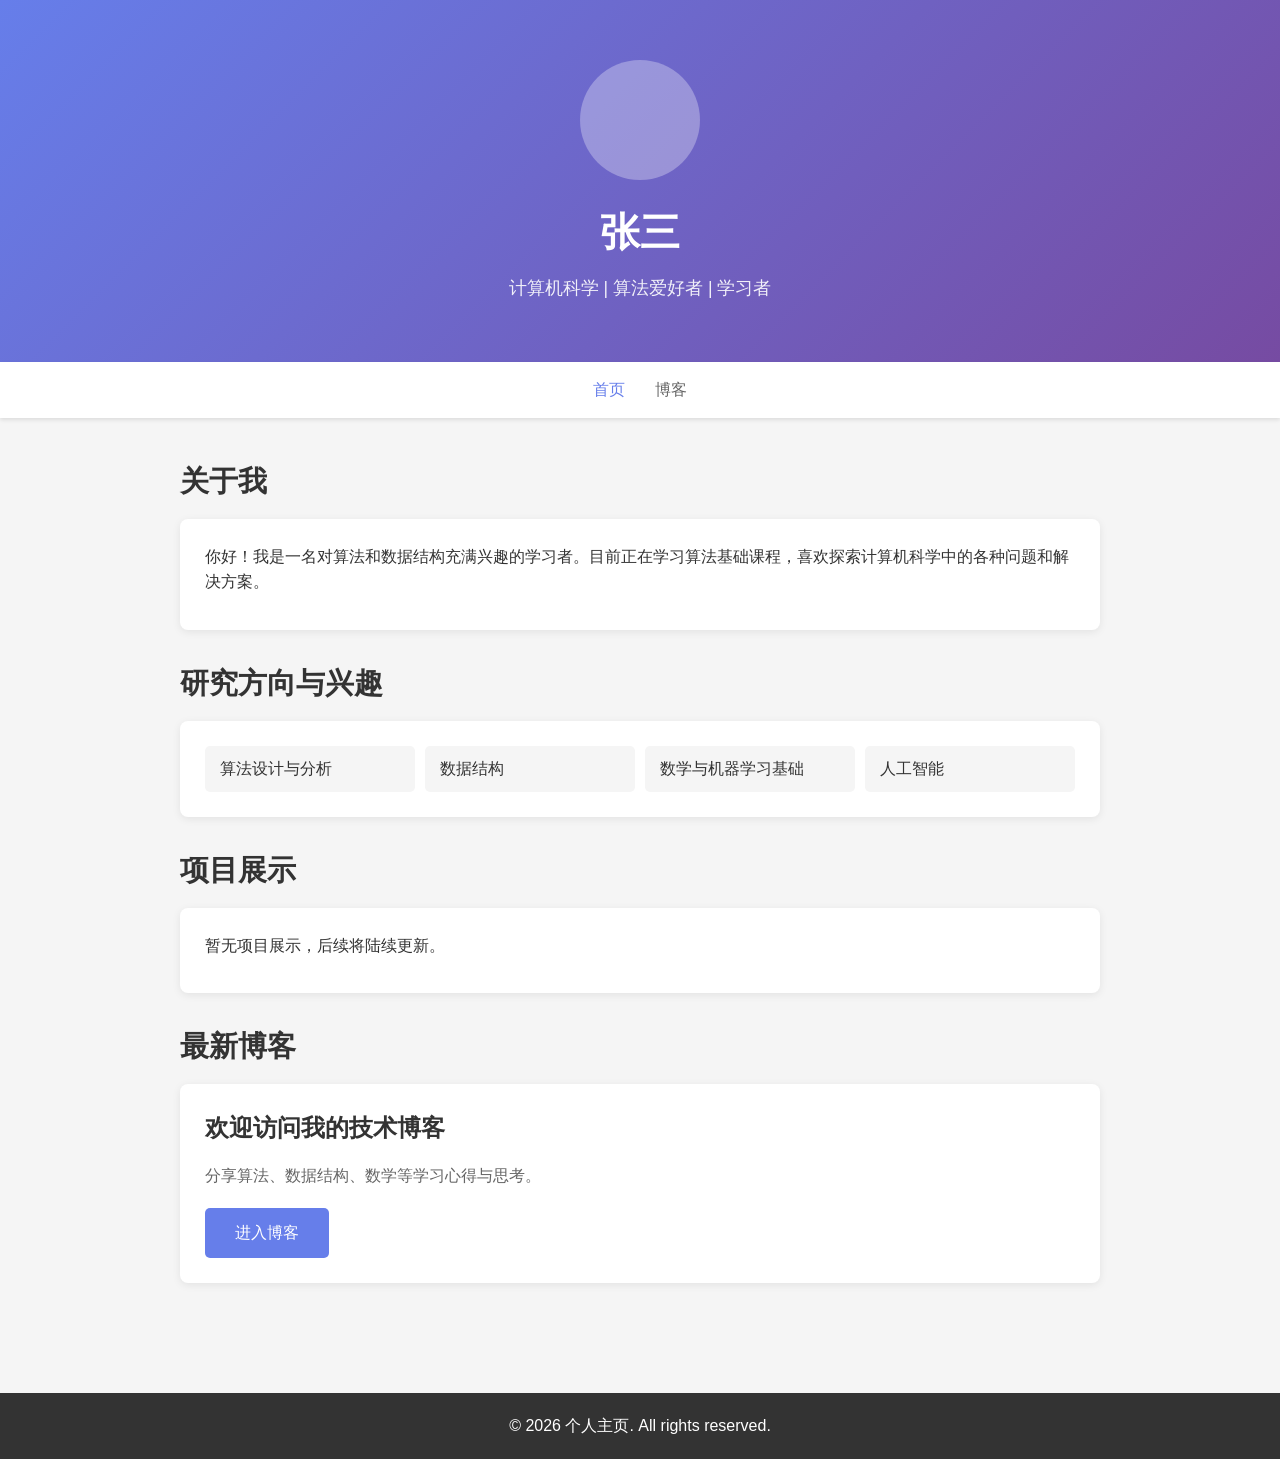
==== index.html @ f65bf12f "Initial commit: personal homepage with blog" ====
<!DOCTYPE html>
<html lang="zh-CN">
<head>
    <meta charset="UTF-8">
    <meta name="viewport" content="width=device-width, initial-scale=1.0">
    <title>个人主页</title>
    <link rel="stylesheet" href="styles.css">
</head>
<body>
    <header class="hero">
        <div class="container">
            <div class="profile-section">
                <div class="avatar"></div>
                <h1>张三</h1>
                <p class="subtitle">计算机科学 | 算法爱好者 | 学习者</p>
            </div>
        </div>
    </header>

    <nav class="navigation">
        <div class="container nav-container">
            <ul class="nav-list">
                <li><a href="index.html" class="active">首页</a></li>
                <li><a href="blog.html">博客</a></li>
            </ul>
        </div>
    </nav>

    <main class="main-content">
        <section class="section">
            <div class="container">
                <h2 class="section-title">关于我</h2>
                <div class="card">
                    <p>你好！我是一名对算法和数据结构充满兴趣的学习者。目前正在学习算法基础课程，喜欢探索计算机科学中的各种问题和解决方案。</p>
                </div>
            </div>
        </section>

        <section class="section">
            <div class="container">
                <h2 class="section-title">研究方向与兴趣</h2>
                <div class="card">
                    <ul class="interest-list">
                        <li>算法设计与分析</li>
                        <li>数据结构</li>
                        <li>数学与机器学习基础</li>
                        <li>人工智能</li>
                    </ul>
                </div>
            </div>
        </section>

        <section class="section">
            <div class="container">
                <h2 class="section-title">项目展示</h2>
                <div class="card">
                    <p>暂无项目展示，后续将陆续更新。</p>
                </div>
            </div>
        </section>

        <section class="section">
            <div class="container">
                <h2 class="section-title">最新博客</h2>
                <div class="card blog-preview">
                    <h3>欢迎访问我的技术博客</h3>
                    <p>分享算法、数据结构、数学等学习心得与思考。</p>
                    <a href="blog.html" class="btn">进入博客</a>
                </div>
            </div>
        </section>
    </main>

    <footer class="footer">
        <div class="container">
            <p>&copy; 2026 个人主页. All rights reserved.</p>
        </div>
    </footer>
</body>
</html>
---- styles.css ----
* {
    margin: 0;
    padding: 0;
    box-sizing: border-box;
}

body {
    font-family: -apple-system, BlinkMacSystemFont, "Segoe UI", Roboto, "Helvetica Neue", Arial, sans-serif;
    line-height: 1.6;
    color: #333;
    background-color: #f5f5f5;
}

.container {
    max-width: 960px;
    margin: 0 auto;
    padding: 0 20px;
}

header.hero {
    background: linear-gradient(135deg, #667eea 0%, #764ba2 100%);
    color: white;
    padding: 60px 0;
    text-align: center;
}

.profile-section .avatar {
    width: 120px;
    height: 120px;
    border-radius: 50%;
    background-color: rgba(255, 255, 255, 0.3);
    margin: 0 auto 20px;
}

header.hero h1 {
    font-size: 2.5rem;
    margin-bottom: 10px;
}

header.hero .subtitle {
    font-size: 1.1rem;
    opacity: 0.9;
}

nav.navigation {
    background-color: #fff;
    box-shadow: 0 2px 4px rgba(0, 0, 0, 0.1);
    position: sticky;
    top: 0;
    z-index: 100;
}

.nav-container {
    display: flex;
    justify-content: center;
}

.nav-list {
    list-style: none;
    display: flex;
    gap: 30px;
}

.nav-list a {
    text-decoration: none;
    color: #666;
    font-weight: 500;
    padding: 15px 0;
    display: block;
    transition: color 0.3s;
}

.nav-list a:hover,
.nav-list a.active {
    color: #667eea;
}

.main-content {
    padding: 40px 0;
    min-height: calc(100vh - 200px);
}

.section {
    margin-bottom: 30px;
}

.section-title {
    font-size: 1.8rem;
    margin-bottom: 15px;
    color: #333;
}

.card {
    background-color: #fff;
    border-radius: 8px;
    padding: 25px;
    box-shadow: 0 2px 8px rgba(0, 0, 0, 0.08);
}

.card p {
    margin-bottom: 10px;
}

.interest-list {
    list-style: none;
    display: grid;
    grid-template-columns: repeat(auto-fit, minmax(200px, 1fr));
    gap: 10px;
}

.interest-list li {
    padding: 10px 15px;
    background-color: #f5f5f5;
    border-radius: 5px;
}

.blog-list {
    display: flex;
    flex-direction: column;
    gap: 20px;
}

.blog-card {
    border-left: 4px solid #667eea;
}

.blog-card h3 {
    font-size: 1.4rem;
    margin: 10px 0;
}

.blog-card p {
    color: #666;
    margin-bottom: 15px;
}

.tag {
    display: inline-block;
    padding: 4px 12px;
    border-radius: 15px;
    font-size: 0.85rem;
    font-weight: 500;
}

.tag-math {
    background-color: #e8f5e9;
    color: #2e7d32;
}

.nav-blog {
    margin-top: 20px;
    text-align: center;
}

header.blog-hero {
    padding: 40px 0;
    text-align: left;
}

header.blog-hero .container {
    display: flex;
    flex-direction: column;
    gap: 10px;
}

header.blog-hero h1 {
    font-size: 2rem;
    margin: 0;
}

.blog-content .card {
    margin-bottom: 20px;
}

.blog-content .card h2 {
    font-size: 1.5rem;
    margin: 25px 0 15px;
    color: #667eea;
}

.blog-content .card h2:first-child {
    margin-top: 0;
}

.blog-content .card h3 {
    font-size: 1.2rem;
    margin: 20px 0 10px;
    color: #333;
}

.blog-content .card p {
    margin-bottom: 15px;
    line-height: 1.8;
}

.blog-content .card ul {
    margin: 10px 0 15px 20px;
}

.blog-content .card li {
    margin-bottom: 8px;
}

footer.footer {
    text-align: center;
    padding: 40px;
}

.blog-preview h3 {
    font-size: 1.5rem;
    margin-bottom: 15px;
}

.blog-preview p {
    margin-bottom: 20px;
    color: #666;
}

.btn {
    display: inline-block;
    padding: 12px 30px;
    background-color: #667eea;
    color: white;
    text-decoration: none;
    border-radius: 5px;
    transition: background-color 0.3s;
}

.btn:hover {
    background-color: #764ba2;
}

footer.footer {
    background-color: #333;
    color: white;
    text-align: center;
    padding: 20px 0;
    margin-top: 40px;
}

@media (max-width: 768px) {
    header.hero {
        padding: 40px 0;
    }

    header.hero h1 {
        font-size: 2rem;
    }

    .section-title {
        font-size: 1.5rem;
    }

    .nav-list {
        gap: 20px;
    }

    .interest-list {
        grid-template-columns: 1fr;
    }
}
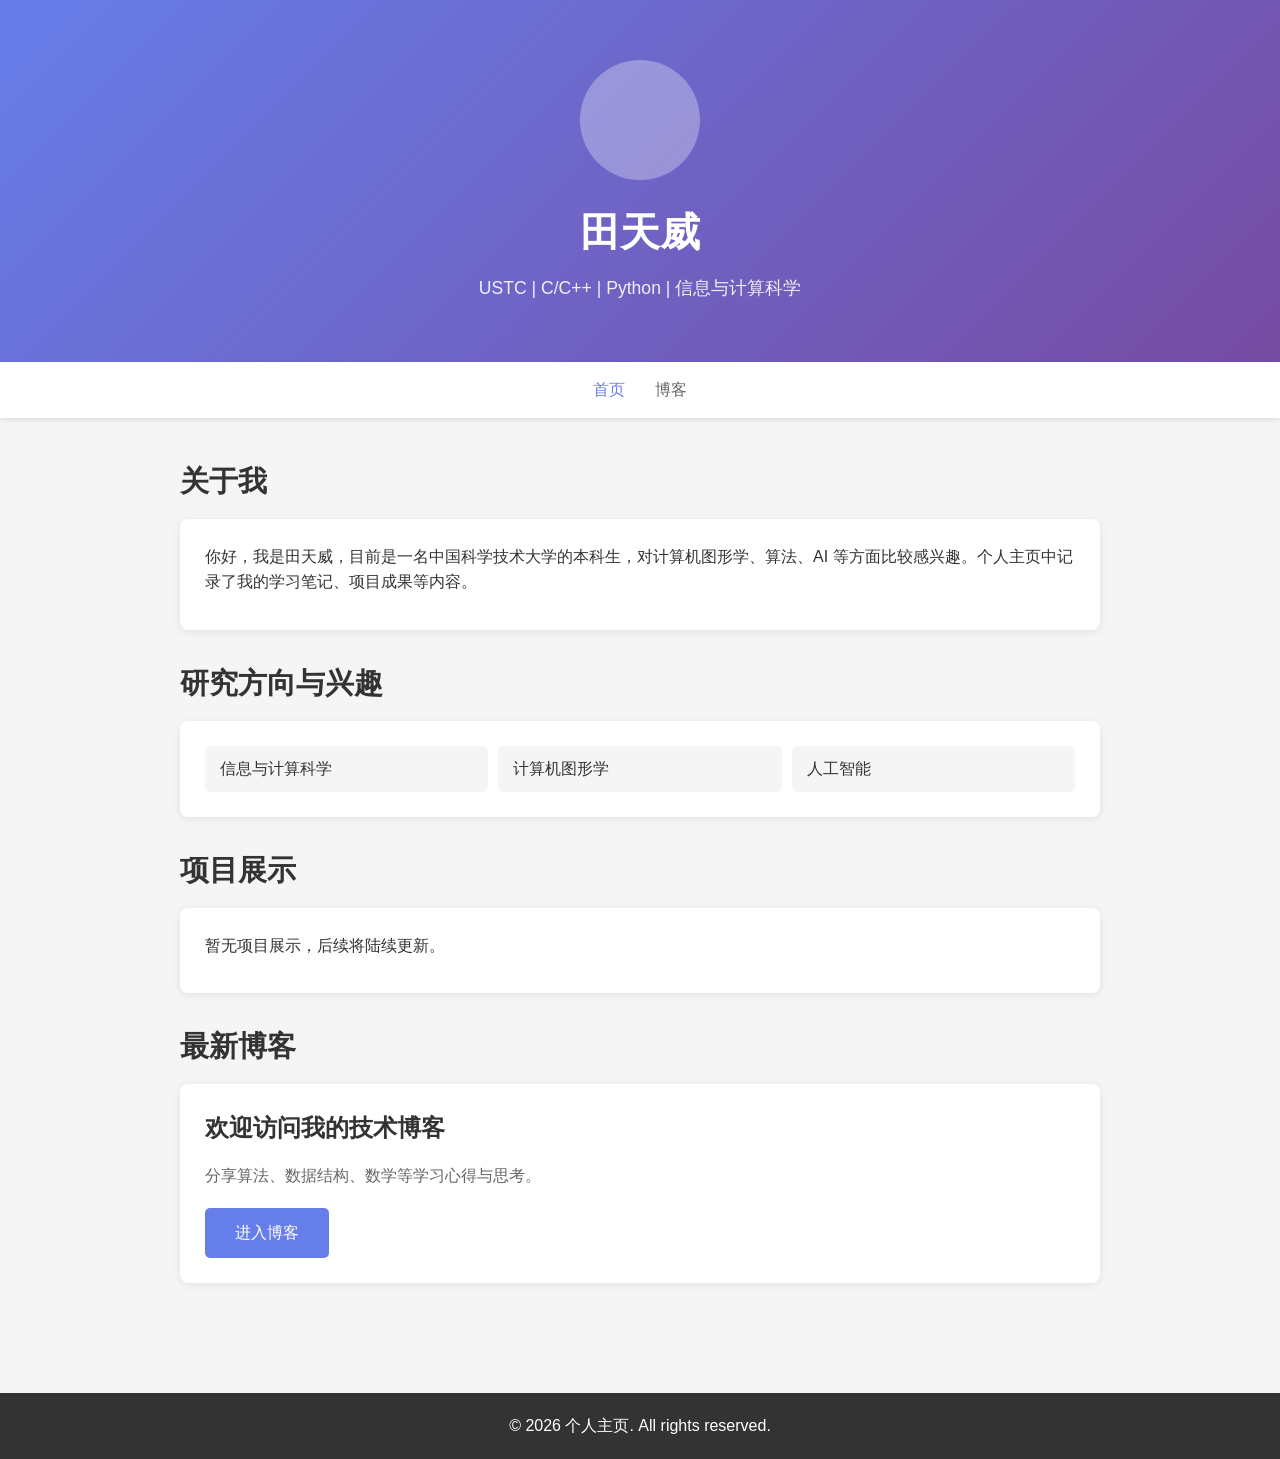
==== commit 7ddf1b2b: "Update personal info: name, bio, interests" ====
--- a/index.html
+++ b/index.html
@@ -11,8 +11,8 @@
         <div class="container">
             <div class="profile-section">
                 <div class="avatar"></div>
-                <h1>张三</h1>
-                <p class="subtitle">计算机科学 | 算法爱好者 | 学习者</p>
+                <h1>田天威</h1>
+                <p class="subtitle">USTC | C/C++ | Python | 信息与计算科学</p>
             </div>
         </div>
     </header>
@@ -31,7 +31,7 @@
             <div class="container">
                 <h2 class="section-title">关于我</h2>
                 <div class="card">
-                    <p>你好！我是一名对算法和数据结构充满兴趣的学习者。目前正在学习算法基础课程，喜欢探索计算机科学中的各种问题和解决方案。</p>
+                    <p>你好，我是田天威，目前是一名中国科学技术大学的本科生，对计算机图形学、算法、AI 等方面比较感兴趣。个人主页中记录了我的学习笔记、项目成果等内容。</p>
                 </div>
             </div>
         </section>
@@ -41,9 +41,8 @@
                 <h2 class="section-title">研究方向与兴趣</h2>
                 <div class="card">
                     <ul class="interest-list">
-                        <li>算法设计与分析</li>
-                        <li>数据结构</li>
-                        <li>数学与机器学习基础</li>
+                        <li>信息与计算科学</li>
+                        <li>计算机图形学</li>
                         <li>人工智能</li>
                     </ul>
                 </div>
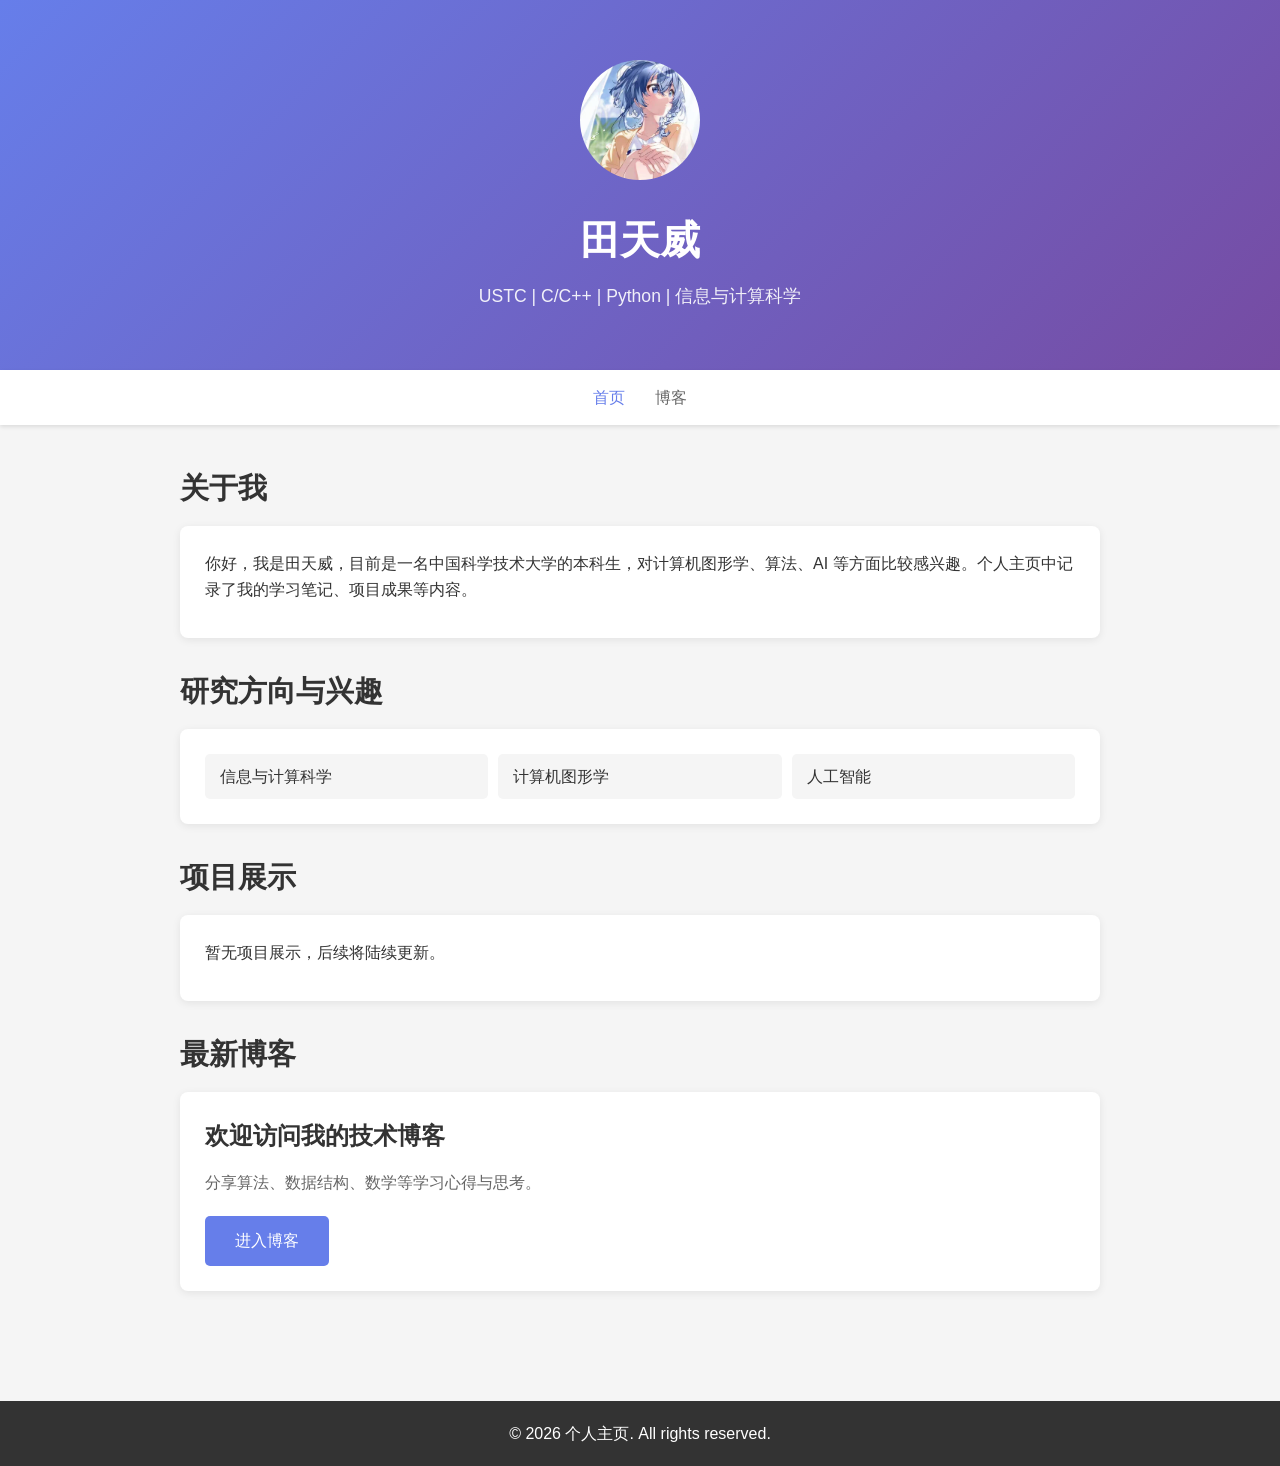
==== commit ee4b4488: "Add avatar image with circular crop" ====
--- a/index.html
+++ b/index.html
@@ -10,7 +10,7 @@
     <header class="hero">
         <div class="container">
             <div class="profile-section">
-                <div class="avatar"></div>
+                <img src="海咲野心.jpg" alt="头像" class="avatar">
                 <h1>田天威</h1>
                 <p class="subtitle">USTC | C/C++ | Python | 信息与计算科学</p>
             </div>
--- a/styles.css
+++ b/styles.css
@@ -28,7 +28,7 @@
     width: 120px;
     height: 120px;
     border-radius: 50%;
-    background-color: rgba(255, 255, 255, 0.3);
+    object-fit: cover;
     margin: 0 auto 20px;
 }
 
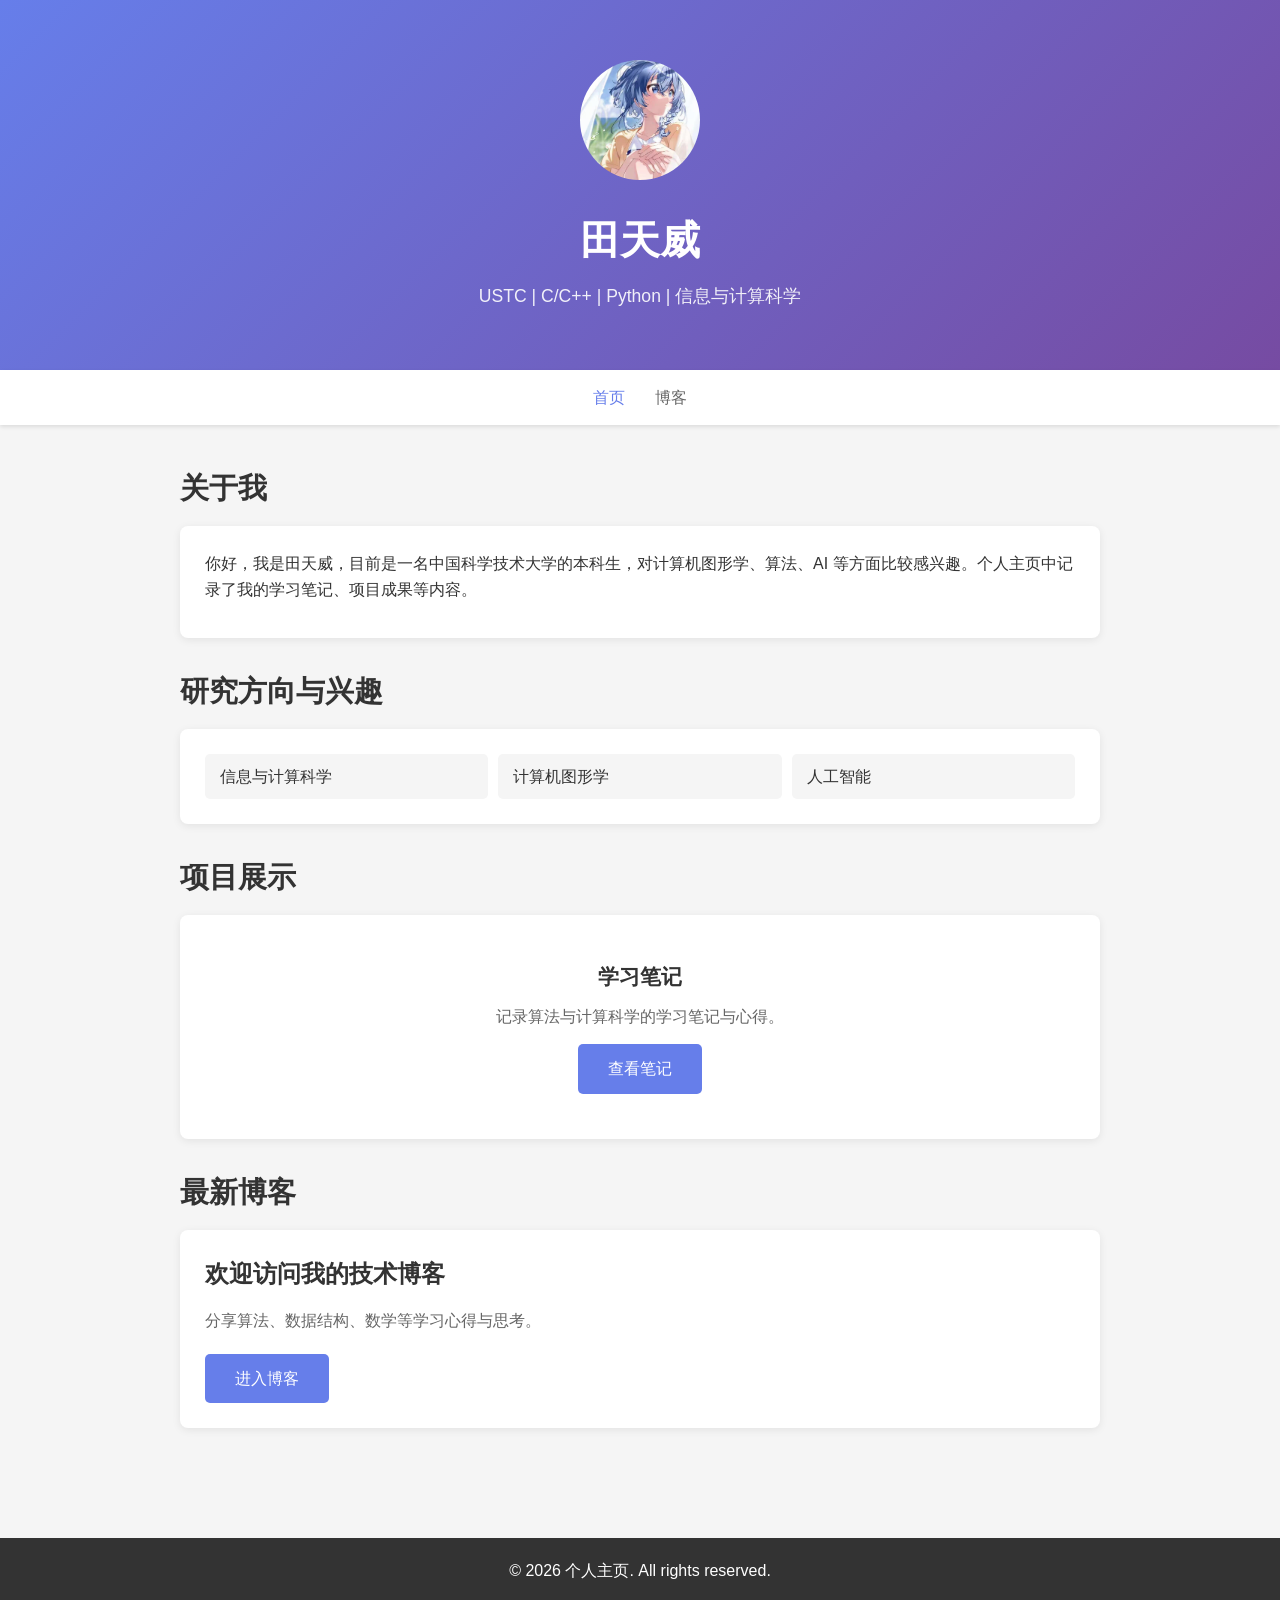
==== commit d2108228: "Add learning notes project with PDF link" ====
--- a/index.html
+++ b/index.html
@@ -53,7 +53,11 @@
             <div class="container">
                 <h2 class="section-title">项目展示</h2>
                 <div class="card">
-                    <p>暂无项目展示，后续将陆续更新。</p>
+                    <div class="project-item">
+                        <h3>学习笔记</h3>
+                        <p>记录算法与计算科学的学习笔记与心得。</p>
+                        <a href="main.pdf" class="btn" target="_blank">查看笔记</a>
+                    </div>
                 </div>
             </div>
         </section>
--- a/styles.css
+++ b/styles.css
@@ -99,6 +99,21 @@
 
 .card p {
     margin-bottom: 10px;
+}
+
+.project-item {
+    text-align: center;
+    padding: 20px;
+}
+
+.project-item h3 {
+    font-size: 1.3rem;
+    margin-bottom: 10px;
+}
+
+.project-item p {
+    color: #666;
+    margin-bottom: 15px;
 }
 
 .interest-list {
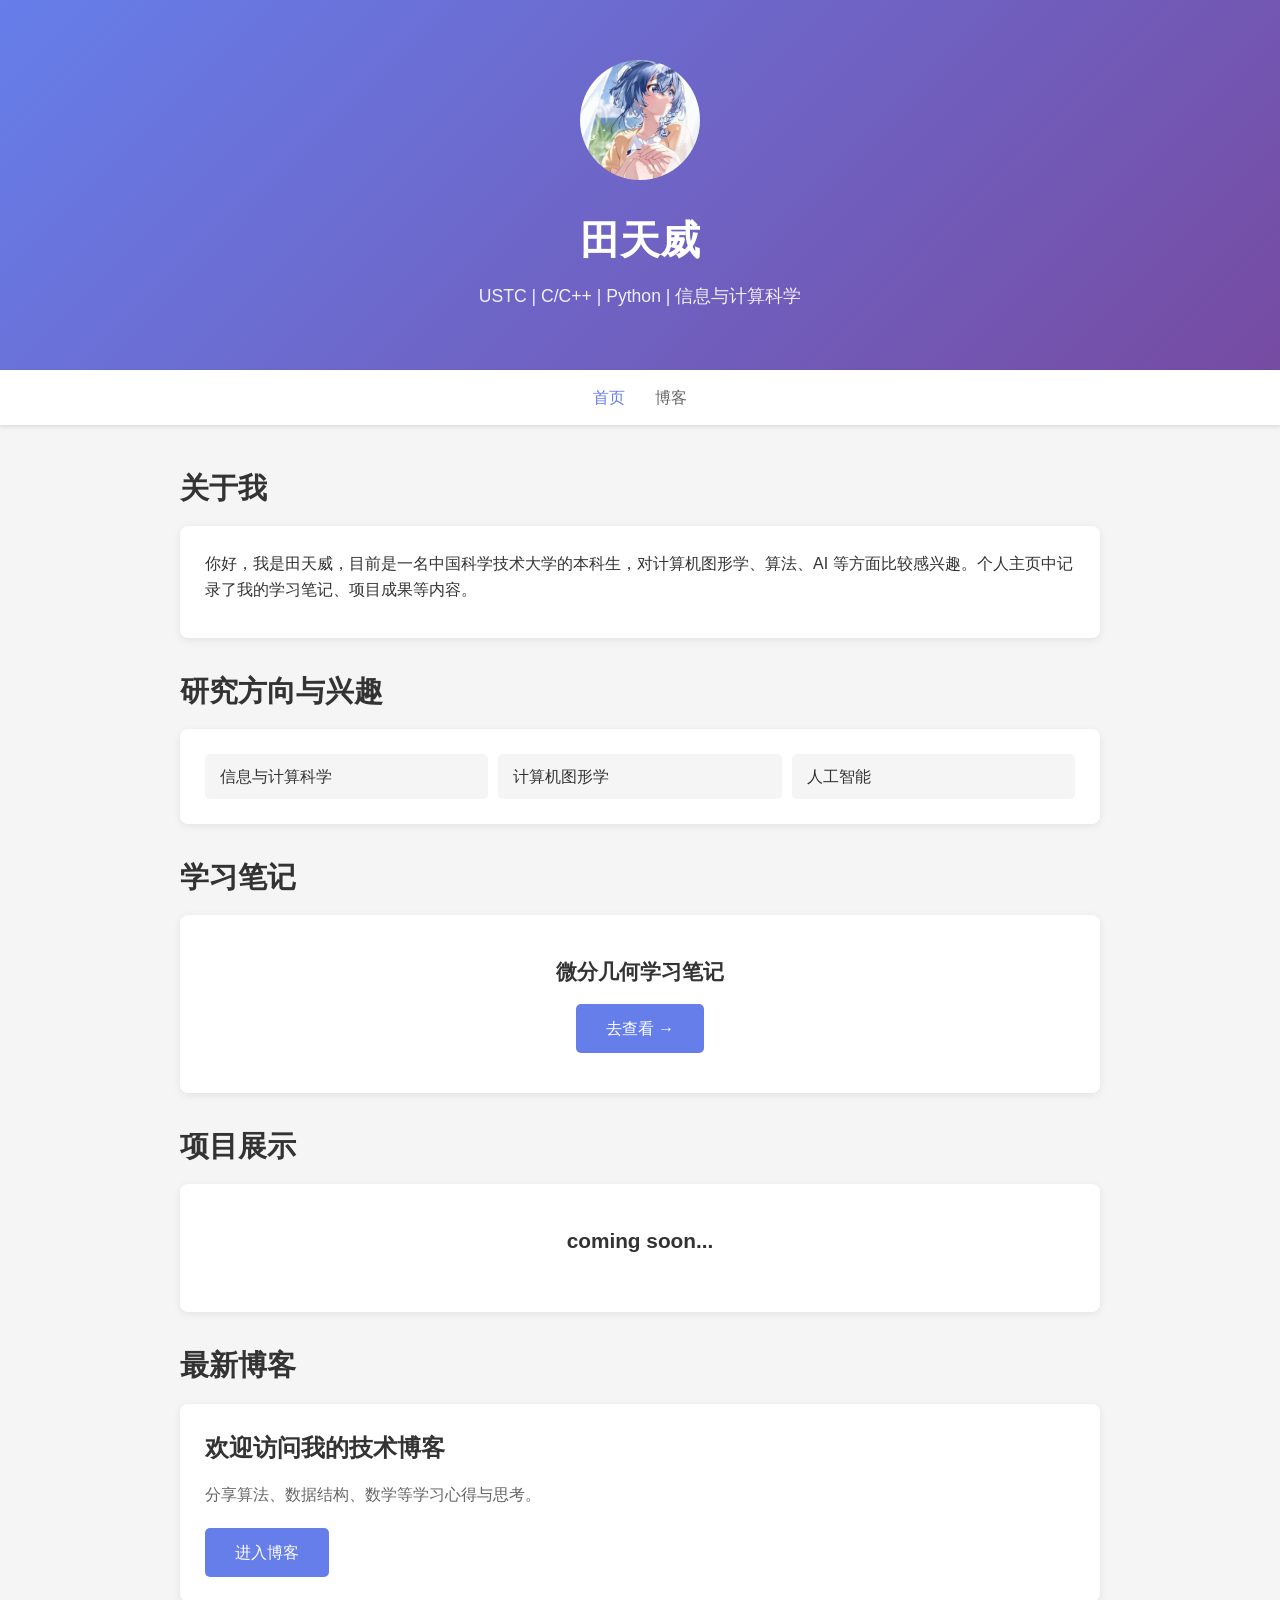
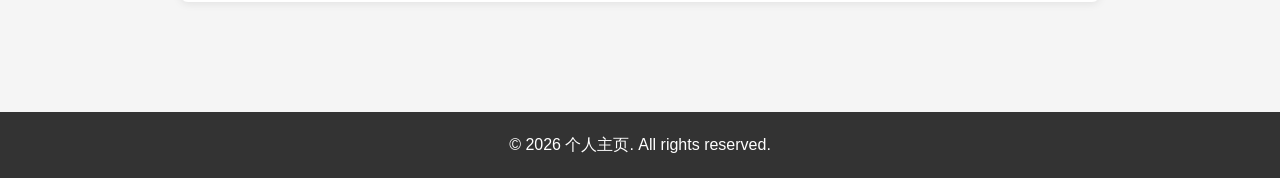
==== commit 8f09eba9: "Restructure: separate learning notes and project section" ====
--- a/index.html
+++ b/index.html
@@ -51,12 +51,22 @@
 
         <section class="section">
             <div class="container">
+                <h2 class="section-title">学习笔记</h2>
+                <div class="card">
+                    <div class="project-item">
+                        <h3>微分几何学习笔记</h3>
+                        <a href="main.pdf" class="btn" target="_blank">去查看 &rarr;</a>
+                    </div>
+                </div>
+            </div>
+        </section>
+
+        <section class="section">
+            <div class="container">
                 <h2 class="section-title">项目展示</h2>
                 <div class="card">
                     <div class="project-item">
-                        <h3>学习笔记</h3>
-                        <p>记录算法与计算科学的学习笔记与心得。</p>
-                        <a href="main.pdf" class="btn" target="_blank">查看笔记</a>
+                        <h3>coming soon...</h3>
                     </div>
                 </div>
             </div>
--- a/styles.css
+++ b/styles.css
@@ -103,17 +103,23 @@
 
 .project-item {
     text-align: center;
-    padding: 20px;
+    padding: 15px;
 }
 
 .project-item h3 {
     font-size: 1.3rem;
-    margin-bottom: 10px;
+    margin-bottom: 15px;
 }
 
 .project-item p {
     color: #666;
     margin-bottom: 15px;
+}
+
+.project-item .btn {
+    display: inline-flex;
+    align-items: center;
+    gap: 5px;
 }
 
 .interest-list {
